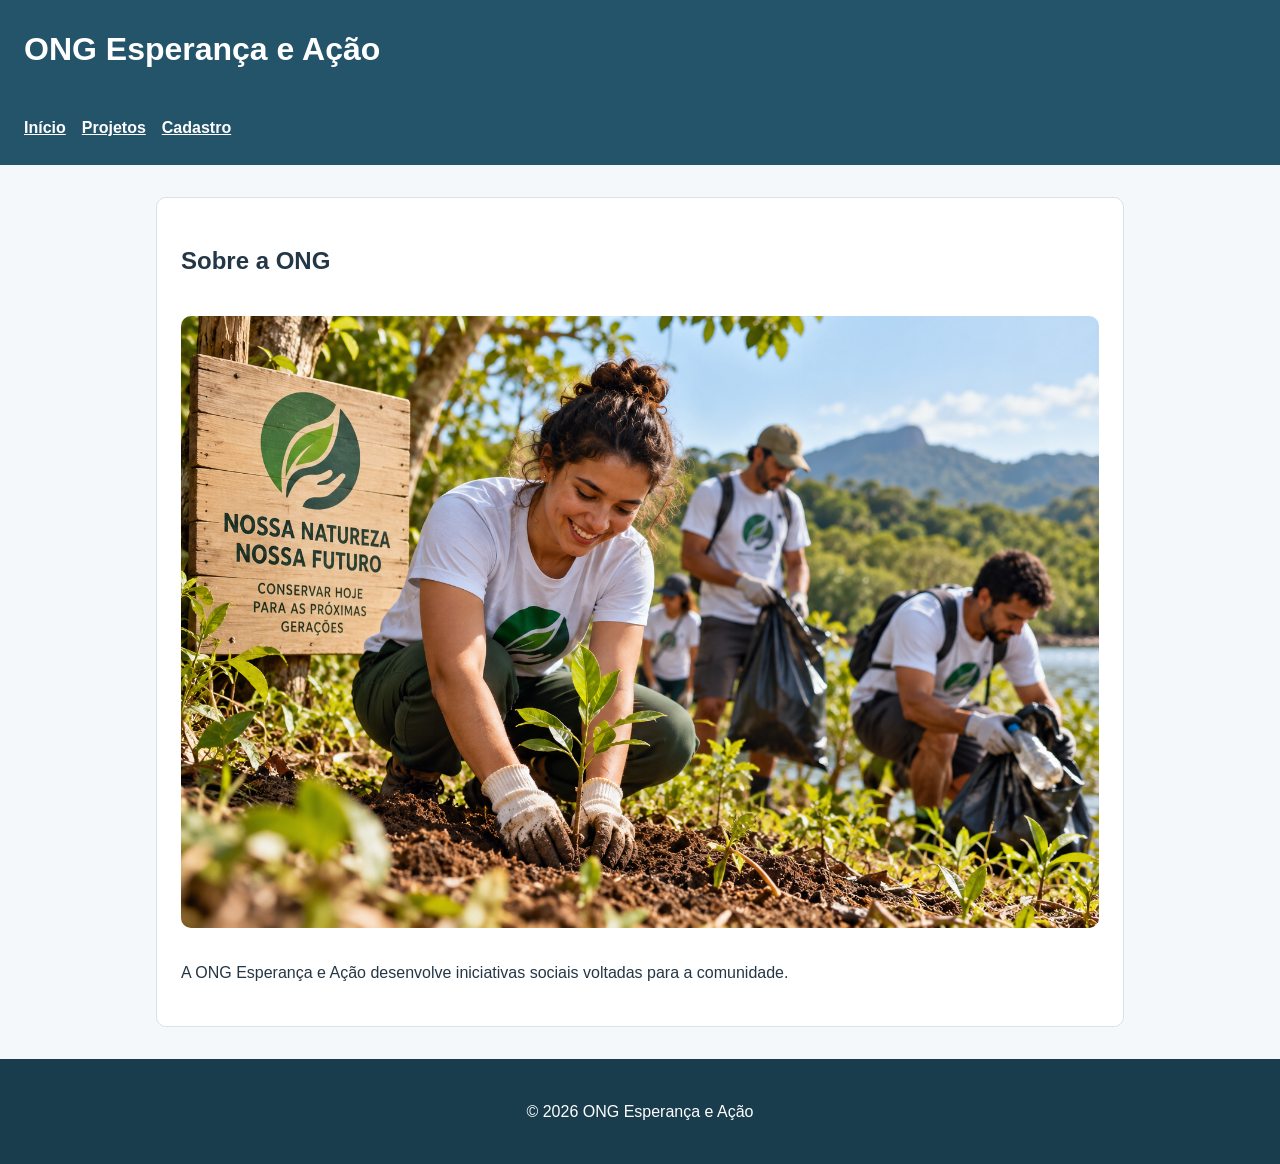
==== html/index.html @ c3de59d3 "feat: estrutura inicial do projeto" ====
<!DOCTYPE html>
<html lang="pt-BR">
<head>
    <meta charset="UTF-8">
    <meta name="viewport" content="width=device-width, initial-scale=1.0">
    <title>ONG Esperança e Ação - Início</title>
    <link rel="stylesheet" href="../css/styles-final.css">
</head>
<body>
<header>
    <h1>ONG Esperança e Ação</h1>

    <nav aria-label="Navegação principal">

        <input type="checkbox" id="menu-toggle" class="menu-toggle">

        <label for="menu-toggle" class="menu-icon" aria-label="Abrir menu">
            ☰
        </label>

        <ul>
    <li><a href="#inicio" data-page="inicio">Início</a></li>

    <li class="dropdown">
        <a href="#projetos" data-page="projetos">Projetos</a>

        <ul class="submenu">
            <li><a href="#projetos" data-page="projetos">Campanhas de doação</a></li>
            <li><a href="#projetos" data-page="projetos">Voluntariado</a></li>
        </ul>
    </li>

    <li><a href="#cadastro" data-page="cadastro">Cadastro</a></li>
</ul>
    </nav>
</header>
<main id="app">
    <section>
        <h2>Sobre a ONG</h2>
        <img src="../imagens/ong1.png" alt="Ilustração representando voluntários envolvidos em uma ação social">
        <p>Nossa ONG desenvolve projetos de proteção à natureza, promovendo ações de preservação, recuperação ambiental e conscientização. Contribuímos para um futuro mais sustentável por meio da participação da comunidade e do trabalho voluntário.</p>
    </section>

    <section>
        <h2>Entre em contato</h2>
        <p>E-mail: contato@ong.org.br</p>
        <p>Telefone: (79) 99999-9999</p>
        <p>Endereço: Rua E, 100 - Lagarto/SE</p>
    </section>
</main>
<footer>
    <p>&copy; 2026 ONG Esperança e Ação</p>
</footer>
    <script type="module" src="../js/main.js"></script>
</body>
</html>
---- css/styles-final.css ----
* {
    box-sizing: border-box;
}

:root {
    --cor-primaria: #24546a;
    --cor-primaria-escura: #193d4d;
    --cor-secundaria: #4f8a70;
    --cor-destaque: #e8a33a;
    --cor-texto: #243746;
    --cor-texto-secundario: #536b78;
    --cor-fundo: #f4f8fa;
    --cor-branco: #ffffff;
    --cor-borda: #d7e3e8;

    --fonte-base: Arial, sans-serif;

    --tamanho-h1: 2.5rem;
    --tamanho-h2: 2rem;
    --tamanho-h3: 1.5rem;
    --tamanho-h4: 1.25rem;
    --tamanho-texto: 1rem;

    --espaco-1: 0.25rem;
    --espaco-2: 0.5rem;
    --espaco-3: 1rem;
    --espaco-4: 1.5rem;
    --espaco-5: 2rem;
    --espaco-6: 3rem;
}

body {
    margin: 0;
    font-family: var(--fonte-base);
    line-height: 1.6;
    color: var(--cor-texto);
    background: var(--cor-fundo);
}

header {
    display: flex;
    flex-direction: column;
    gap: var(--espaco-3);
    background: var(--cor-primaria);
    color: var(--cor-branco);
    padding: var(--espaco-4);
}

header h1 {
    margin: 0 0 .5rem;
}

nav ul {
    list-style: none;
    display: flex;
    flex-wrap: wrap;
    gap: var(--espaco-3);
    padding: 0;
    margin: var(--espaco-3) 0 0;
}

/* Dropdown */
.dropdown {
    position: relative;
}

.submenu {
    display: none;
    position: absolute;
    top: 100%;
    left: 0;
    min-width: 200px;
    background: var(--cor-primaria);
    padding: var(--espaco-2);
    margin: 0;
    z-index: 10;
}

.dropdown:hover .submenu,
.dropdown:focus-within .submenu {
    display: block;
}

.submenu li {
    margin-bottom: var(--espaco-2);
}

.submenu a {
    display: block;
    padding: var(--espaco-2);
    color: var(--cor-branco);
}

.submenu a:hover {
    background: var(--cor-secundaria);
}

/* Menu hambúrguer */
.menu-toggle {
    display: none;
}

.menu-icon {
    display: none;
    font-size: 1.8rem;
    cursor: pointer;
}

nav a {
    color: var(--cor-branco);
    font-weight: bold;
}

main {
    max-width: 1000px;
    margin: var(--espaco-5) auto;
    padding: 0 var(--espaco-3);
}

section,
fieldset,
article {
    display: flex;
    flex-direction: column;
    gap: var(--espaco-3);
    background: var(--cor-branco);
    border: 1px solid var(--cor-borda);
    border-radius: 10px;
    padding: var(--espaco-4);
    margin-bottom: var(--espaco-4);
}

img {
    max-width: 100%;
    height: auto;
    border-radius: 10px;
}

.grid {
    display: grid;
    grid-template-columns: repeat(12, 1fr);
    gap: var(--espaco-3);
}

label {
    display: block;
    font-weight: bold;
    margin-top: 1rem;
}

input,
select,
button {
    width: 100%;
    padding: .75rem;
    margin-top: .35rem;
    font: inherit;
}

button {
    background: var(--cor-primaria);
    color: var(--cor-branco);
    border: 0;
    border-radius: 6px;
    cursor: pointer;
    margin-top: 1.5rem;
    font-weight: bold;
    transition: background 0.2s ease, transform 0.1s ease;
}

button:hover {
    background: var(--cor-secundaria);
}

button:focus {
    outline: 3px solid var(--cor-destaque);
    outline-offset: 2px;
}

button:active {
    transform: scale(0.98);
}

button:disabled {
    background: var(--cor-texto-secundario);
    cursor: not-allowed;
    opacity: 0.6;
}

small {
    color: var(--cor-texto-secundario);
}

footer {
    background: var(--cor-primaria-escura);
    color: var(--cor-branco);
    text-align: center;
    padding: 1.5rem;
}

a {
    color: var(--cor-primaria);
}

header a {
    color: var(--cor-branco);
}

.projeto-link {
    display: inline-block;
    padding: var(--espaco-2) var(--espaco-4);
    background: var(--cor-primaria);
    color: var(--cor-branco);
    text-decoration: none;
    border-radius: 10px;
    font-weight: bold;
}

.projeto-link:hover {
    background: var(--cor-secundaria);
}

/* Feedback: badge */
.badge {
    display: inline-flex;
    align-items: center;
    align-self: flex-start;
    padding: 0.5rem 0.9rem;
    background: #e2f3e9;
    color: #286a47;
    border: 1px solid #9bc9ad;
    border-radius: 20px;
    font-size: 0.9rem;
    font-weight: bold;
    margin: 0.5rem 0 1rem;
}

.badge::before {
    content: "";
    width: 8px;
    height: 8px;
    background: #2e8b57;
    border-radius: 50%;
    margin-right: 0.5rem;
}

/* Feedback: alerta */
.alerta {
    padding: 1rem 1.25rem;
    margin: 1.5rem 0;
    background: #fff3cd;
    border-left: 6px solid var(--cor-destaque);
    border-radius: 8px;
    color: var(--cor-texto);
    font-weight: 500;
}

.alerta strong {
    display: block;
    margin-bottom: 0.3rem;
    font-size: 1.05rem;
}

/* Feedback: toast */
.toast {
    margin-top: var(--espaco-4);
    padding: var(--espaco-3);
    background: var(--cor-primaria);
    color: var(--cor-branco);
    border-radius: 6px;
    text-align: center;
}

/* Foco e validação dos campos */
input:focus,
select:focus {
    outline: 2px solid var(--cor-primaria);
    border: 2px solid var(--cor-primaria);
}

input:focus:valid,
select:focus:valid {
    border: 2px solid var(--cor-secundaria);
}

input:focus:invalid,
select:focus:invalid {
    border: 2px solid #c0392b;
}

/* Responsividade */
@media (max-width: 1200px) {
    main {
        max-width: 900px;
    }
}

@media (max-width: 992px) {
    main {
        max-width: 800px;
    }
}

@media (max-width: 768px) {
    .grid {
        grid-template-columns: repeat(6, 1fr);
    }

    .menu-icon {
        display: block;
    }

    nav > ul {
        display: none;
        flex-direction: column;
        gap: var(--espaco-2);
    }

    .menu-toggle:checked + .menu-icon + ul {
        display: flex;
    }

    .submenu {
        position: static;
        display: block;
        padding-left: var(--espaco-3);
    }
}

@media (max-width: 576px) {
    .grid {
        grid-template-columns: repeat(4, 1fr);
    }

    header {
        padding: var(--espaco-3);
    }
}

@media (max-width: 400px) {
    .grid {
        grid-template-columns: 1fr;
    }

    main {
        padding: 0 var(--espaco-2);
    }
}
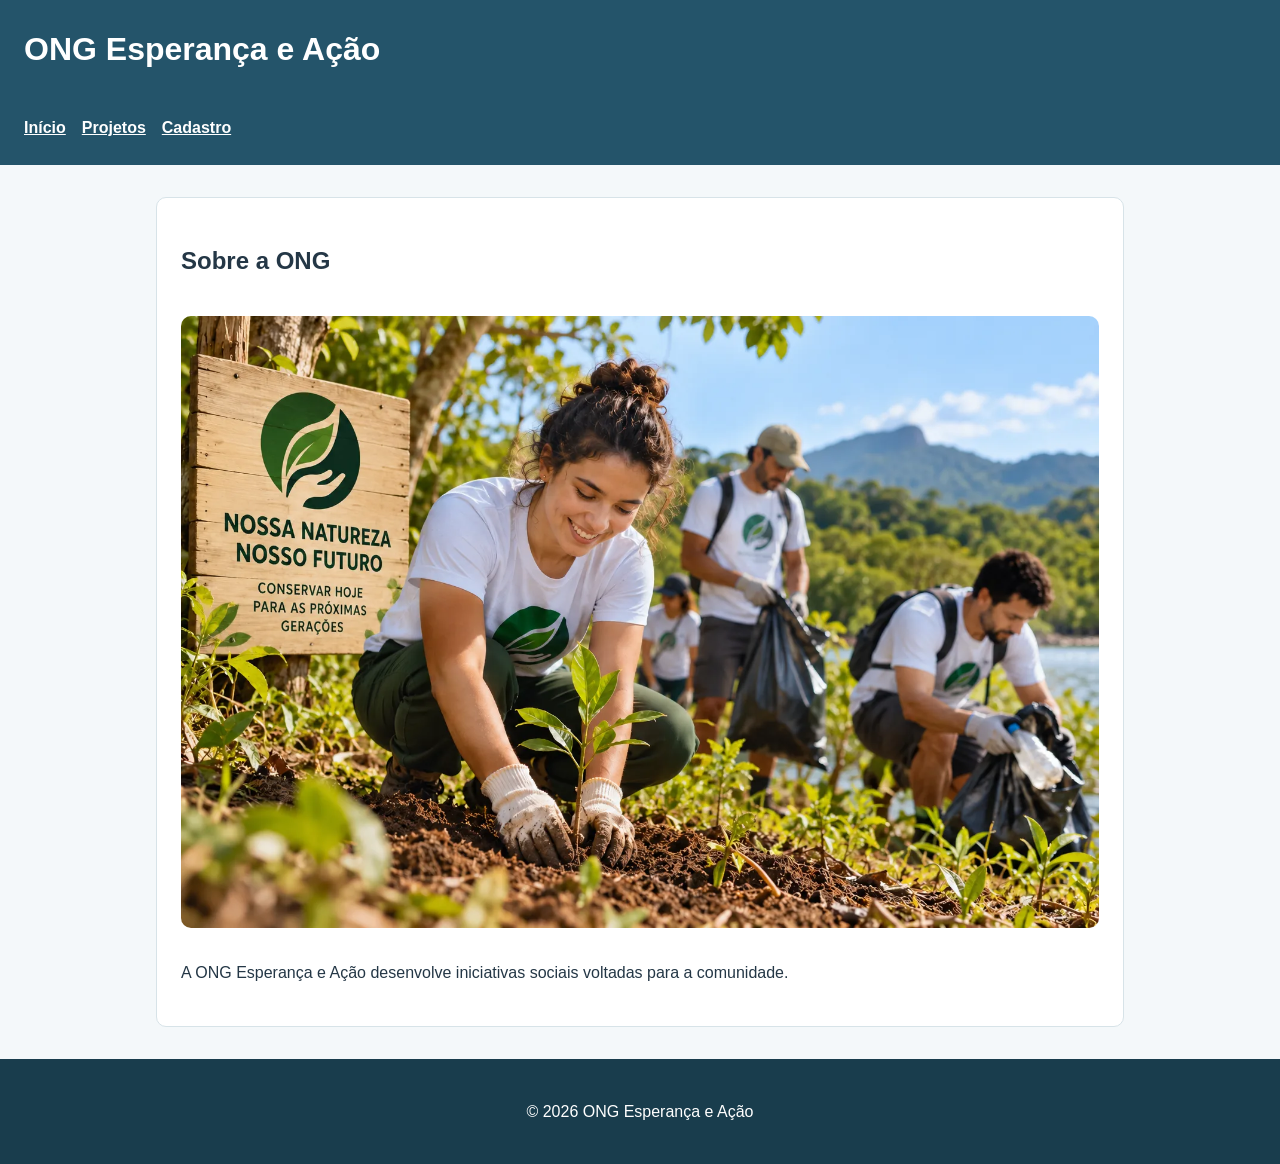
==== commit f1a3c50a: "fix: atualiza referência da imagem otimizada" ====
--- a/html/index.html
+++ b/html/index.html
@@ -37,7 +37,7 @@
 <main id="app">
     <section>
         <h2>Sobre a ONG</h2>
-        <img src="../imagens/ong1.png" alt="Ilustração representando voluntários envolvidos em uma ação social">
+        <img src="../imagens/ong1.webp" alt="Ilustração representando voluntários envolvidos em uma ação social">
         <p>Nossa ONG desenvolve projetos de proteção à natureza, promovendo ações de preservação, recuperação ambiental e conscientização. Contribuímos para um futuro mais sustentável por meio da participação da comunidade e do trabalho voluntário.</p>
     </section>
 
